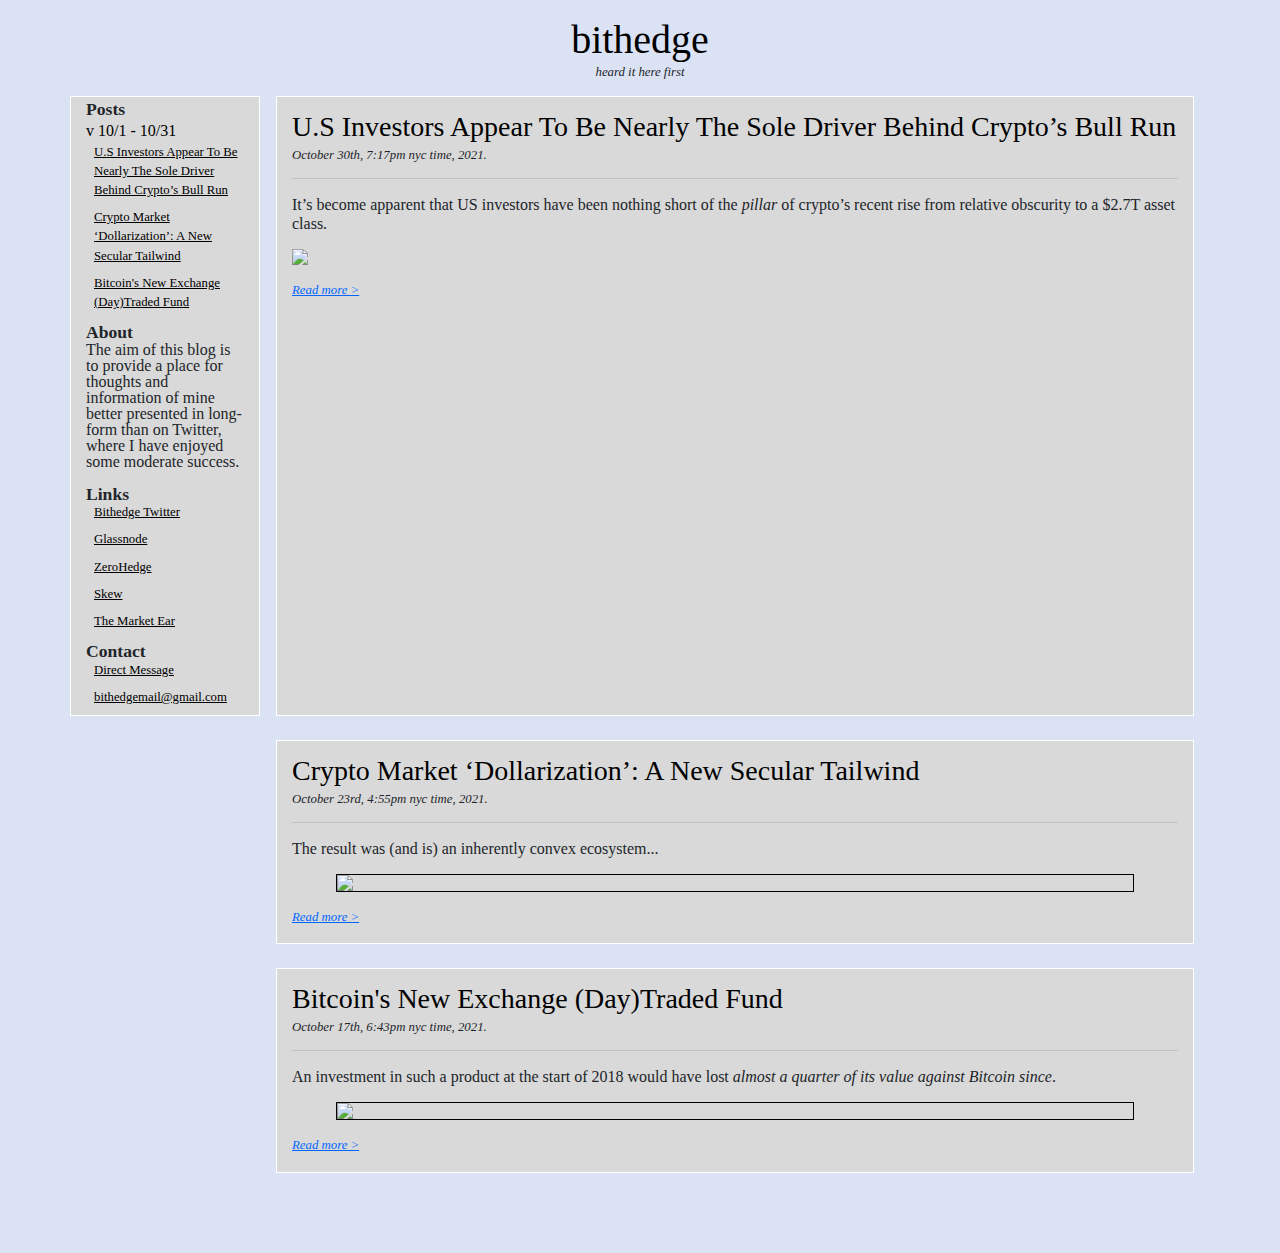
==== index.html @ c1774e4c "Update index.html" ====
<html>
	<head>
		<meta charset="utf-8">
		<meta name="viewport" content="width=device-width, initial-scale=1, shrink-to-fit=no">
		<!-- bootstrap css!-->
		<link rel="stylesheet" href="https://maxcdn.bootstrapcdn.com/bootstrap/4.0.0/css/bootstrap.min.css" integrity="sha384-Gn5384xqQ1aoWXA+058RXPxPg6fy4IWvTNh0E263XmFcJlSAwiGgFAW/dAiS6JXm" crossorigin="anonymous">
		<link rel="stylesheet" href="https://cdn.jsdelivr.net/npm/bootstrap-icons@1.5.0/font/bootstrap-icons.css">

		<!-- bootstrap js!-->
		<script src="https://code.jquery.com/jquery-3.2.1.slim.min.js" integrity="sha384-KJ3o2DKtIkvYIK3UENzmM7KCkRr/rE9/Qpg6aAZGJwFDMVNA/GpGFF93hXpG5KkN" crossorigin="anonymous"></script>
		<script src="https://cdnjs.cloudflare.com/ajax/libs/popper.js/1.12.9/umd/popper.min.js" integrity="sha384-ApNbgh9B+Y1QKtv3Rn7W3mgPxhU9K/ScQsAP7hUibX39j7fakFPskvXusvfa0b4Q" crossorigin="anonymous"></script>
		<script src="https://maxcdn.bootstrapcdn.com/bootstrap/4.0.0/js/bootstrap.min.js" integrity="sha384-JZR6Spejh4U02d8jOt6vLEHfe/JQGiRRSQQxSfFWpi1MquVdAyjUar5+76PVCmYl" crossorigin="anonymous"></script>
		
		<title> bithedge </title>
		<script src="script.js"></script>
		<link rel="stylesheet" href="style.css">
		<link rel="shortcut icon" href="favicon.ico">
		
		<!-- count site views - Google Analytics -->
		<script async src="https://www.googletagmanager.com/gtag/js?id=G-WY3QVN1WSJ"></script>
		<script>
			window.dataLayer = window.dataLayer || [];
			function gtag(){dataLayer.push(arguments);}
			gtag('js', new Date());

			gtag('config', 'G-WY3QVN1WSJ');
		</script>
	</head>
	
	<body>
		<div class="container" id="container">
		
			<a class="heading" href="https://bit-hedge.github.io"> bithedge </a>
			<p class="excerpt">heard it here first</p>
			<div class="row justify-content-center">
			
				<div class="col-2 border border-white d-none d-lg-block">
					<p class="sideheader"> Posts </p>
					<div id="accordion">
						<div class="card">
							<a class="folder" data-toggle="collapse" href="#collapseOne" onclick="flipArrow(this)">
								v 10/1 - 10/31
							</a>

							<div id="collapseOne" class="collapse hide show">
								<a class="infolder" href="https://bit-hedge.github.io/us-bull-run"> U.S Investors Appear To Be Nearly The Sole Driver Behind Crypto’s Bull Run </a>
								<a class="infolder" href="https://bit-hedge.github.io/dollarization"\> Crypto Market ‘Dollarization’: A New Secular Tailwind </a>
								<a class="infolder" href="https://bit-hedge.github.io/bitcoins-new-fund"\> Bitcoin's New Exchange (Day)Traded Fund </a>
							</div>
						</div>
					</div>		
							
					<p class="sideheader"> About </p>
					<p> The aim of this blog is to provide a place for thoughts and information of mine better presented in long-form than on Twitter,
					where I have enjoyed some moderate success. </p>
					
					<p class="sideheader"> Links </p>
					<a class="infolder" href="https://twitter.com/bit_hedge" target="_blank"\> Bithedge Twitter </a><br>
					<a class="infolder" href="https://glassnode.com/" target="_blank"\> Glassnode </a><br>
					<a class="infolder" href="https://www.zerohedge.com/" target="_blank"\> ZeroHedge </a><br>
					<a class="infolder" href="https://skew.com/" target="_blank"\> Skew </a><br>
					<a class="infolder" href="https://themarketear.com/" target="_blank"\> The Market Ear </a>
					
					<p class="sideheader"> Contact </p>
					<a class="infolder" href="https://twitter.com/bit_hedge" target="_blank"\> Direct Message </a><br>
					<a class="infolder" href="mailto:bithedgemail@gmail.com"> bithedgemail@gmail.com </a>
				</div>
				
				<div class="col-lg border border-white d-sm-block d-md-none">
					
					<div id="dropdown">
						<div class="card">
							<a class="sidebar" data-toggle="collapse" href="#collapse" onclick="flipArrow(this)">
								> Sidebar
							</a>
							<div id="collapse" class="collapse hide">
							
							
							
							
							
							<p class="sideheader"> Posts </p>
					<div id="accordion">
						<div class="card">
							<a class="folder" data-toggle="collapse" href="#collapseOne" onclick="flipArrow(this)">
								v 10/1 - 10/31
							</a>

							<div id="collapseOne" class="collapse hide show">
								<a class="infolder" href="https://bit-hedge.github.io/us-bull-run"> U.S Investors Appear To Be Nearly The Sole Driver Behind Crypto’s Bull Run </a>
								<a class="infolder" href="https://bit-hedge.github.io/dollarization"> Crypto Market ‘Dollarization’: A New Secular Tailwind </a>
								<a class="infolder" href="https://bit-hedge.github.io/bitcoins-new-fund"> Bitcoin's New Exchange (Day)Traded Fund </a>
							</div>
						</div>
					</div>		
							
					<p class="sideheader"> About </p>
					<p> The aim of this site is to provide the <i>best</i> quality original analysis and information on crypto and markets, better presented in long-form than on Twitter
					where previous posts have enjoyed some moderate success. </p>
					
					<p class="sideheader"> Links </p>
					<a class="infolder" href="https://twitter.com/bit_hedge" target="_blank"\> Bithedge Twitter </a><br>
					<a class="infolder" href="https://glassnode.com/" target="_blank"\> Glassnode </a><br>
					<a class="infolder" href="https://www.zerohedge.com/" target="_blank"\> ZeroHedge </a><br>
					<a class="infolder" href="https://skew.com/" target="_blank"\> Skew </a><br>
					<a class="infolder" href="https://themarketear.com/" target="_blank"\> The Market Ear </a>
					
					<p class="sideheader"> Contact </p>
					<a class="infolder" href="https://twitter.com/bit_hedge" target="_blank"\> Direct Message </a><br>
					<a class="infolder" href="mailto:bithedgemail@gmail.com"> bithedgemail@gmail.com </a>
							
							
							
							
							
							
							
							
							</div>
						</div>
					</div>
				</div><br>
				
				<div class="col-lg border border-white">
					<a class="title" href="https://bit-hedge.github.io/us-bull-run"> U.S Investors Appear To Be Nearly The Sole Driver Behind Crypto’s Bull Run </a> 
					<p class="subtitle"> October 30th, 7:17pm nyc time, 2021. </p>
					<hr>
					<p class="text">
						It’s become apparent that US investors have been nothing short of the <i>pillar</i> of crypto’s recent rise from relative obscurity to a $2.7T asset class.
					</p>
					<img src="img/eth-us.png"/>
					<a href="https://bit-hedge.github.io/us-bull-run" class="readmore"> Read more ></a>
				</div>
			</div>
			
			<br>
			
			<div class="row justify-content-center">
				<div class="col-2 border border-white d-none d-lg-block" style="visibility:hidden"></div>
				<div class="col-lg border border-white">
					<a class="title" href="https://bit-hedge.github.io/dollarization"> Crypto Market ‘Dollarization’: A New Secular Tailwind </a> 
					<p class="subtitle"> October 23rd, 4:55pm nyc time, 2021. </p>
					<hr>
					<p class="text">
						The result was (and is) an inherently convex ecosystem...
					</p>
					<img src="img/stables.png" class="boarded"/>
					<a href="https://bit-hedge.github.io/dollarization" class="readmore"> Read more ></a>
				</div>
			</div>
			
			<br>
			
			<div class="row justify-content-center">
				<div class="col-2 border border-white d-none d-lg-block" style="visibility:hidden"></div>
				<div class="col-lg border border-white">
					<a class="title" href="https://bit-hedge.github.io/bitcoins-new-fund"> Bitcoin's New Exchange (Day)Traded Fund </a> 
					<p class="subtitle"> October 17th, 6:43pm nyc time, 2021. </p>
					<hr>
					<p class="text">
						An investment in such a product at the start of 2018 would have lost <i>almost a quarter of its value against Bitcoin since</i>.
					</p>
					<img src="img/oct.png" class="boarded"/>
					<a href="https://bit-hedge.github.io/bitcoins-new-fund" class="readmore"> Read more ></a>
				</div>
			</div>
			
		</div>
	</body>
</html>
---- style.css ----
.heading {
	font-size: 2.5rem;
	line-height: 3rem;
	text-align: center;
	display: block;
	text-decoration: none;
	color: black;
}

.heading:hover {
	color : black;
	text-decoration: none;
}	

.excerpt {
	font-size: 0.8rem;
	text-align: center;
	font-style: italic;
}

.readmore {
	font-size: 0.8rem;
	margin-top: 1rem;
	display: inline-block;
	margin-bottom: 1rem;
	font-style: italic;
}

body {
	background-color: #dbe2f4;
	font-family: Cambria;
}

.title {
	font-size: 1.75rem;
	line-height: 1.75rem;
	padding-top: 1rem;
	display: inline-block;
	margin-bottom: 0.5rem;
	text-decoration: none;
	color: black;
}

.title:hover {
	color: black;
}

p {
	line-height: 1rem;
}

.subtitle {
	font-size: 0.8rem;
	line-height: 0.8rem;
	font-style: italic;
}

.text {
	line-height: 1.2rem;
}

.sideheader {
	font-size: 1.1rem;
	line-height: 1.1rem;
	font-weight: bold;
	margin-bottom: 0px;
	margin-top: 0.25rem;
}

.container {
	margin-top: 1rem;
	margin-bottom: 5rem;
}

.col-2 { 
	background-color: #d9d9d9;
	height: 100%;
}

.col-lg {
	background-color: #d9d9d9;
	margin-right: 1rem;
	margin-left: 1rem;
}

.card {
	border: 0px;
}

.folder {
	color: black;
	font-size: 1rem;
	border: 0px;
	text-decoration: none;
}

.sidebar {
	color: black;
	font-size: 1rem;
	border: 0px;
	text-decoration: none;
}

.folder:hover {
	color: black;
	text-decoration: none;
}

.folder::before {
	content: "";
	position: absolute;
	display: block;
	width: 100%;
	height: 1px;
	bottom: 0;
	left: 0;
	background-color: black;
	transform: scaleX(0);
	transform-origin: top left;
	transition: transform 0.2s ease;
}

.folder:hover::before {
	transform: scaleX(1);
}

.card {
	background-color: #d9d9d9;
}

.infolder {
	display: inline-block;
	font-size: 0.8rem;
	padding-left: 0.5rem;
	padding-bottom: 0.5rem;
	color: black;
}

img {
	display: block;
	margin: auto;
	max-width: 100%;
}

.boarded {
	border: 1px solid black;
	max-width: 90%;
}

ul {
	padding-left: 5rem;
}

a {
	text-decoration: underline;
	color: #0066ff;
}
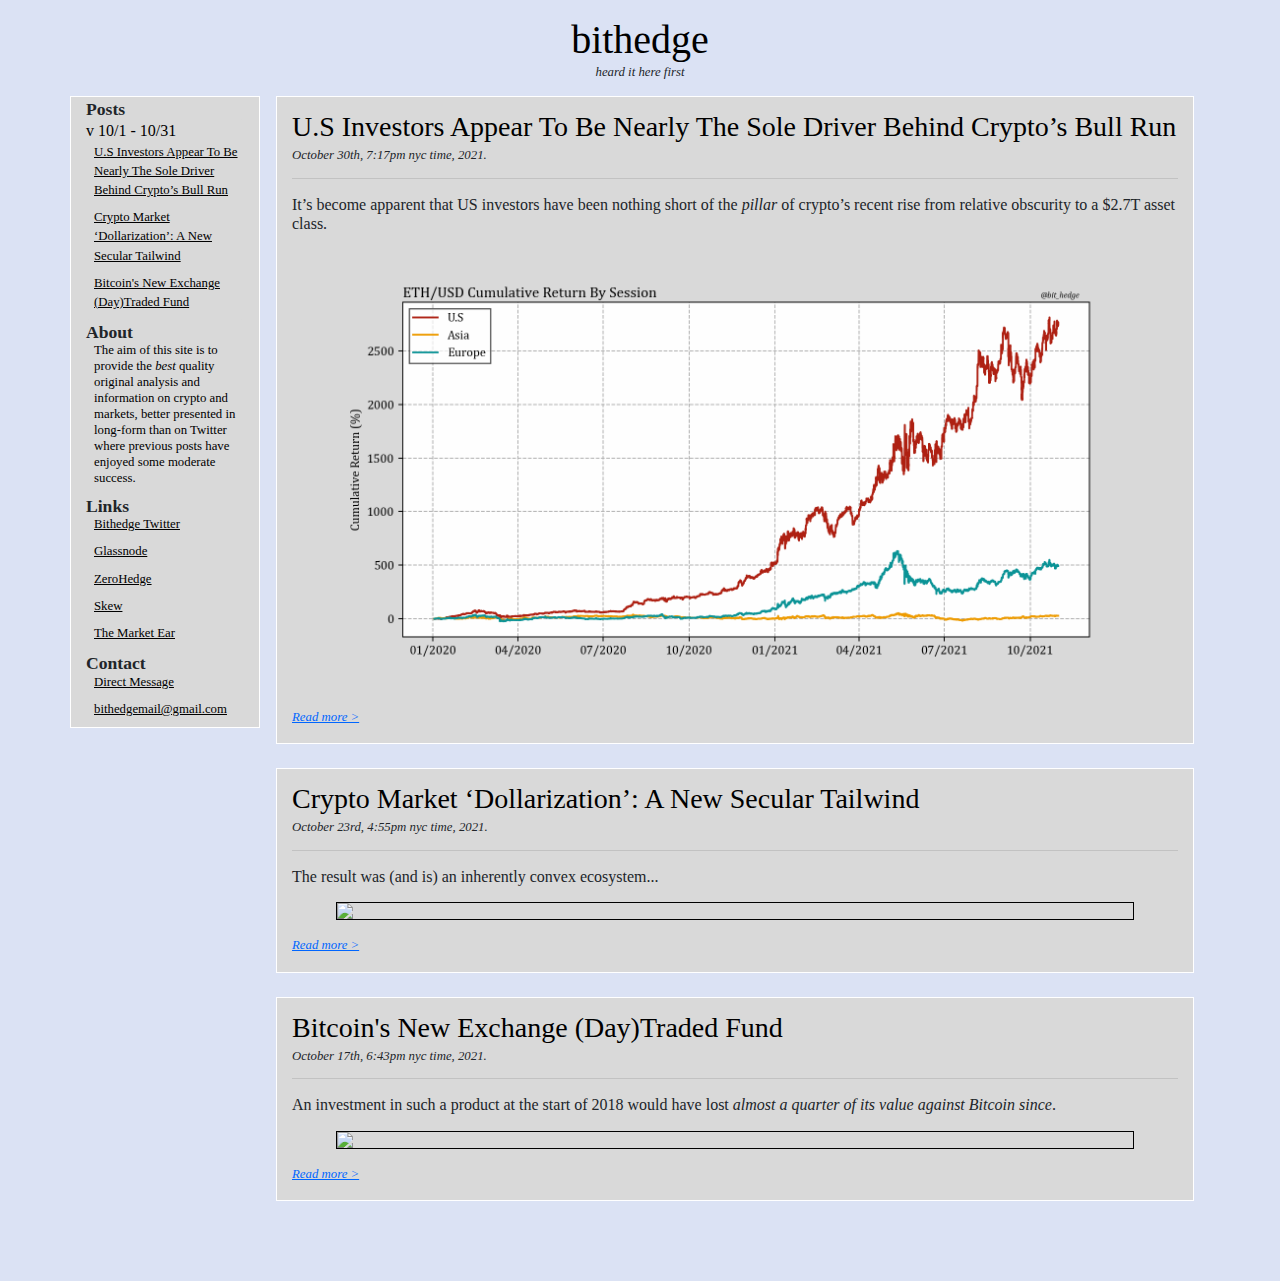
==== commit b5c644c9: "Update index.html" ====
--- a/index.html
+++ b/index.html
@@ -33,7 +33,6 @@
 			<a class="heading" href="https://bit-hedge.github.io"> bithedge </a>
 			<p class="excerpt">heard it here first</p>
 			<div class="row justify-content-center">
-			
 				<div class="col-2 border border-white d-none d-lg-block">
 					<p class="sideheader"> Posts </p>
 					<div id="accordion">
@@ -51,8 +50,8 @@
 					</div>		
 							
 					<p class="sideheader"> About </p>
-					<p> The aim of this blog is to provide a place for thoughts and information of mine better presented in long-form than on Twitter,
-					where I have enjoyed some moderate success. </p>
+					<p class="infolder" style="margin-bottom: 0rem;"> The aim of this site is to provide the <i>best</i> quality original analysis and information on crypto and markets, better presented in long-form than on Twitter
+					where previous posts have enjoyed some moderate success. </p>
 					
 					<p class="sideheader"> Links </p>
 					<a class="infolder" href="https://twitter.com/bit_hedge" target="_blank"\> Bithedge Twitter </a><br>
@@ -66,60 +65,47 @@
 					<a class="infolder" href="mailto:bithedgemail@gmail.com"> bithedgemail@gmail.com </a>
 				</div>
 				
-				<div class="col-lg border border-white d-sm-block d-md-none">
-					
+				<div class="col-lg border border-white d-sm-block d-md-none">		
 					<div id="dropdown">
 						<div class="card">
 							<a class="sidebar" data-toggle="collapse" href="#collapse" onclick="flipArrow(this)">
-								> Sidebar
+								> Menu
 							</a>
 							<div id="collapse" class="collapse hide">
-							
-							
-							
-							
-							
-							<p class="sideheader"> Posts </p>
-					<div id="accordion">
-						<div class="card">
-							<a class="folder" data-toggle="collapse" href="#collapseOne" onclick="flipArrow(this)">
-								v 10/1 - 10/31
-							</a>
+								<p class="sideheader"> Posts </p>
+								<div id="accordion">
+									<div class="card">
+										<a class="folder" data-toggle="collapse" href="#collapseTwo" onclick="flipArrow(this)">
+											v 10/1 - 10/31
+										</a>
 
-							<div id="collapseOne" class="collapse hide show">
-								<a class="infolder" href="https://bit-hedge.github.io/us-bull-run"> U.S Investors Appear To Be Nearly The Sole Driver Behind Crypto’s Bull Run </a>
-								<a class="infolder" href="https://bit-hedge.github.io/dollarization"> Crypto Market ‘Dollarization’: A New Secular Tailwind </a>
-								<a class="infolder" href="https://bit-hedge.github.io/bitcoins-new-fund"> Bitcoin's New Exchange (Day)Traded Fund </a>
-							</div>
-						</div>
-					</div>		
-							
-					<p class="sideheader"> About </p>
-					<p> The aim of this site is to provide the <i>best</i> quality original analysis and information on crypto and markets, better presented in long-form than on Twitter
-					where previous posts have enjoyed some moderate success. </p>
-					
-					<p class="sideheader"> Links </p>
-					<a class="infolder" href="https://twitter.com/bit_hedge" target="_blank"\> Bithedge Twitter </a><br>
-					<a class="infolder" href="https://glassnode.com/" target="_blank"\> Glassnode </a><br>
-					<a class="infolder" href="https://www.zerohedge.com/" target="_blank"\> ZeroHedge </a><br>
-					<a class="infolder" href="https://skew.com/" target="_blank"\> Skew </a><br>
-					<a class="infolder" href="https://themarketear.com/" target="_blank"\> The Market Ear </a>
-					
-					<p class="sideheader"> Contact </p>
-					<a class="infolder" href="https://twitter.com/bit_hedge" target="_blank"\> Direct Message </a><br>
-					<a class="infolder" href="mailto:bithedgemail@gmail.com"> bithedgemail@gmail.com </a>
-							
-							
-							
-							
-							
-							
-							
-							
+										<div id="collapseTwo" class="collapse hide show">
+											<a class="infolder" href="https://bit-hedge.github.io/us-bull-run"> U.S Investors Appear To Be Nearly The Sole Driver Behind Crypto’s Bull Run </a>
+											<a class="infolder" href="https://bit-hedge.github.io/dollarization"> Crypto Market ‘Dollarization’: A New Secular Tailwind </a>
+											<a class="infolder" href="https://bit-hedge.github.io/bitcoins-new-fund"> Bitcoin's New Exchange (Day)Traded Fund </a>
+										</div>
+									</div>
+								</div>		
+								
+								<p class="sideheader"> About </p>
+								<p class="infolder" style="margin-bottom: 0rem;"> The aim of this site is to provide the <i>best</i> quality original analysis and information on crypto and markets, better presented in long-form than on Twitter
+								where previous posts have enjoyed some moderate success. </p>
+								
+								<p class="sideheader"> Links </p>
+								<a class="infolder" href="https://twitter.com/bit_hedge" target="_blank"\> Bithedge Twitter </a><br>
+								<a class="infolder" href="https://glassnode.com/" target="_blank"\> Glassnode </a><br>
+								<a class="infolder" href="https://www.zerohedge.com/" target="_blank"\> ZeroHedge </a><br>
+								<a class="infolder" href="https://skew.com/" target="_blank"\> Skew </a><br>
+								<a class="infolder" href="https://themarketear.com/" target="_blank"\> The Market Ear </a>
+								
+								<p class="sideheader"> Contact </p>
+								<a class="infolder" href="https://twitter.com/bit_hedge" target="_blank"\> Direct Message </a><br>
+								<a class="infolder" href="mailto:bithedgemail@gmail.com"> bithedgemail@gmail.com </a>
 							</div>
 						</div>
 					</div>
-				</div><br>
+				</div>
+				<br>
 				
 				<div class="col-lg border border-white">
 					<a class="title" href="https://bit-hedge.github.io/us-bull-run"> U.S Investors Appear To Be Nearly The Sole Driver Behind Crypto’s Bull Run </a> 
--- a/style.css
+++ b/style.css
@@ -99,7 +99,11 @@
 	color: black;
 	font-size: 1rem;
 	border: 0px;
-	text-decoration: none;
+	text-decoration: underline;
+}
+
+.sidebar:hover {
+	color: black;
 }
 
 .folder:hover {
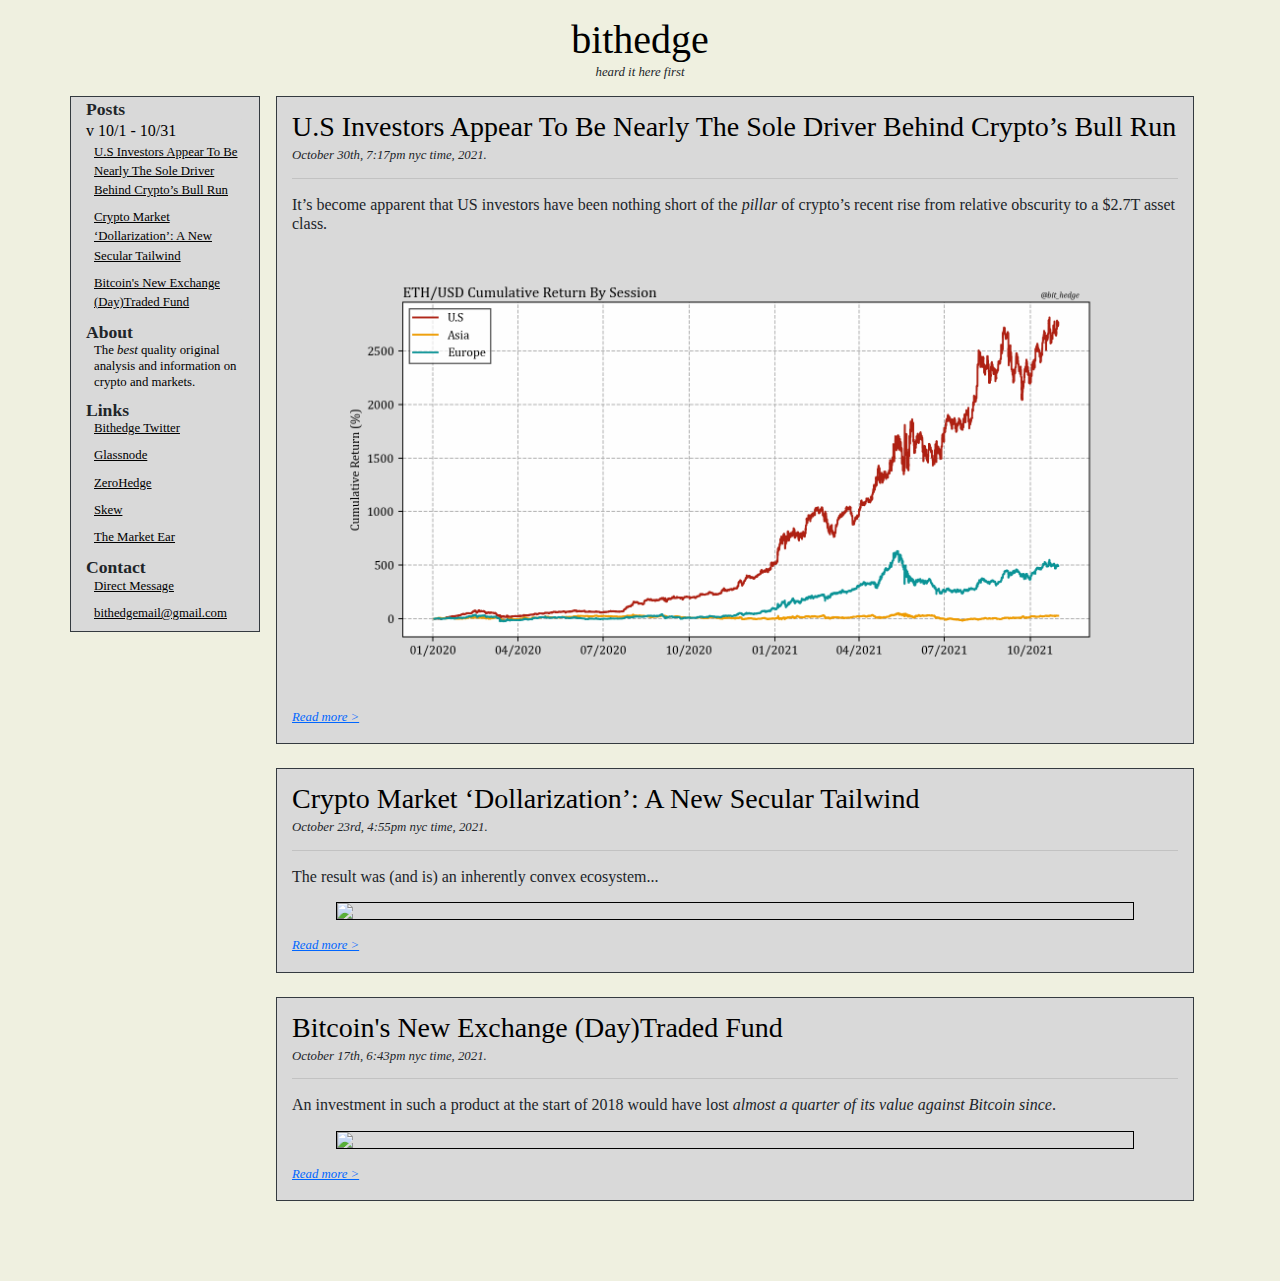
==== commit 563c868c: "Update index.html" ====
--- a/index.html
+++ b/index.html
@@ -33,7 +33,7 @@
 			<a class="heading" href="https://bit-hedge.github.io"> bithedge </a>
 			<p class="excerpt">heard it here first</p>
 			<div class="row justify-content-center">
-				<div class="col-2 border border-white d-none d-lg-block">
+				<div class="col-2 border border-dark d-none d-lg-block">
 					<p class="sideheader"> Posts </p>
 					<div id="accordion">
 						<div class="card">
@@ -50,8 +50,7 @@
 					</div>		
 							
 					<p class="sideheader"> About </p>
-					<p class="infolder" style="margin-bottom: 0rem;"> The aim of this site is to provide the <i>best</i> quality original analysis and information on crypto and markets, better presented in long-form than on Twitter
-					where previous posts have enjoyed some moderate success. </p>
+					<p class="infolder" style="margin-bottom: 0rem;"> The <i>best</i> quality original analysis and information on crypto and markets. </p>
 					
 					<p class="sideheader"> Links </p>
 					<a class="infolder" href="https://twitter.com/bit_hedge" target="_blank"\> Bithedge Twitter </a><br>
@@ -65,7 +64,7 @@
 					<a class="infolder" href="mailto:bithedgemail@gmail.com"> bithedgemail@gmail.com </a>
 				</div>
 				
-				<div class="col-lg border border-white d-sm-block d-md-none">		
+				<div class="col-lg border border-dark d-sm-block d-md-none">		
 					<div id="dropdown">
 						<div class="card">
 							<a class="sidebar" data-toggle="collapse" href="#collapse" onclick="flipArrow(this)">
@@ -88,8 +87,7 @@
 								</div>		
 								
 								<p class="sideheader"> About </p>
-								<p class="infolder" style="margin-bottom: 0rem;"> The aim of this site is to provide the <i>best</i> quality original analysis and information on crypto and markets, better presented in long-form than on Twitter
-								where previous posts have enjoyed some moderate success. </p>
+								<p class="infolder" style="margin-bottom: 0rem;"> The <i>best</i> quality original analysis and information on crypto and markets. </p>
 								
 								<p class="sideheader"> Links </p>
 								<a class="infolder" href="https://twitter.com/bit_hedge" target="_blank"\> Bithedge Twitter </a><br>
@@ -107,7 +105,7 @@
 				</div>
 				<br>
 				
-				<div class="col-lg border border-white">
+				<div class="col-lg border border-dark">
 					<a class="title" href="https://bit-hedge.github.io/us-bull-run"> U.S Investors Appear To Be Nearly The Sole Driver Behind Crypto’s Bull Run </a> 
 					<p class="subtitle"> October 30th, 7:17pm nyc time, 2021. </p>
 					<hr>
@@ -122,8 +120,8 @@
 			<br>
 			
 			<div class="row justify-content-center">
-				<div class="col-2 border border-white d-none d-lg-block" style="visibility:hidden"></div>
-				<div class="col-lg border border-white">
+				<div class="col-2 border border-dark d-none d-lg-block" style="visibility:hidden"></div>
+				<div class="col-lg border border-dark">
 					<a class="title" href="https://bit-hedge.github.io/dollarization"> Crypto Market ‘Dollarization’: A New Secular Tailwind </a> 
 					<p class="subtitle"> October 23rd, 4:55pm nyc time, 2021. </p>
 					<hr>
@@ -138,8 +136,8 @@
 			<br>
 			
 			<div class="row justify-content-center">
-				<div class="col-2 border border-white d-none d-lg-block" style="visibility:hidden"></div>
-				<div class="col-lg border border-white">
+				<div class="col-2 border border-dark d-none d-lg-block" style="visibility:hidden"></div>
+				<div class="col-lg border border-dark">
 					<a class="title" href="https://bit-hedge.github.io/bitcoins-new-fund"> Bitcoin's New Exchange (Day)Traded Fund </a> 
 					<p class="subtitle"> October 17th, 6:43pm nyc time, 2021. </p>
 					<hr>
--- a/style.css
+++ b/style.css
@@ -28,7 +28,7 @@
 }
 
 body {
-	background-color: #dbe2f4;
+	background-color: #eff0e0;
 	font-family: Cambria;
 }
 
@@ -160,3 +160,15 @@
 	text-decoration: underline;
 	color: #0066ff;
 }
+
+.commento-markdown-button, .commento-anonymous-checkbox-container, .commento-logo-container {
+	visibility: hidden;
+}
+
+.commento-submit-button: {
+	background-color: #ffffff;
+}
+
+.commento-textarea-container {
+	height: 5rem;
+}
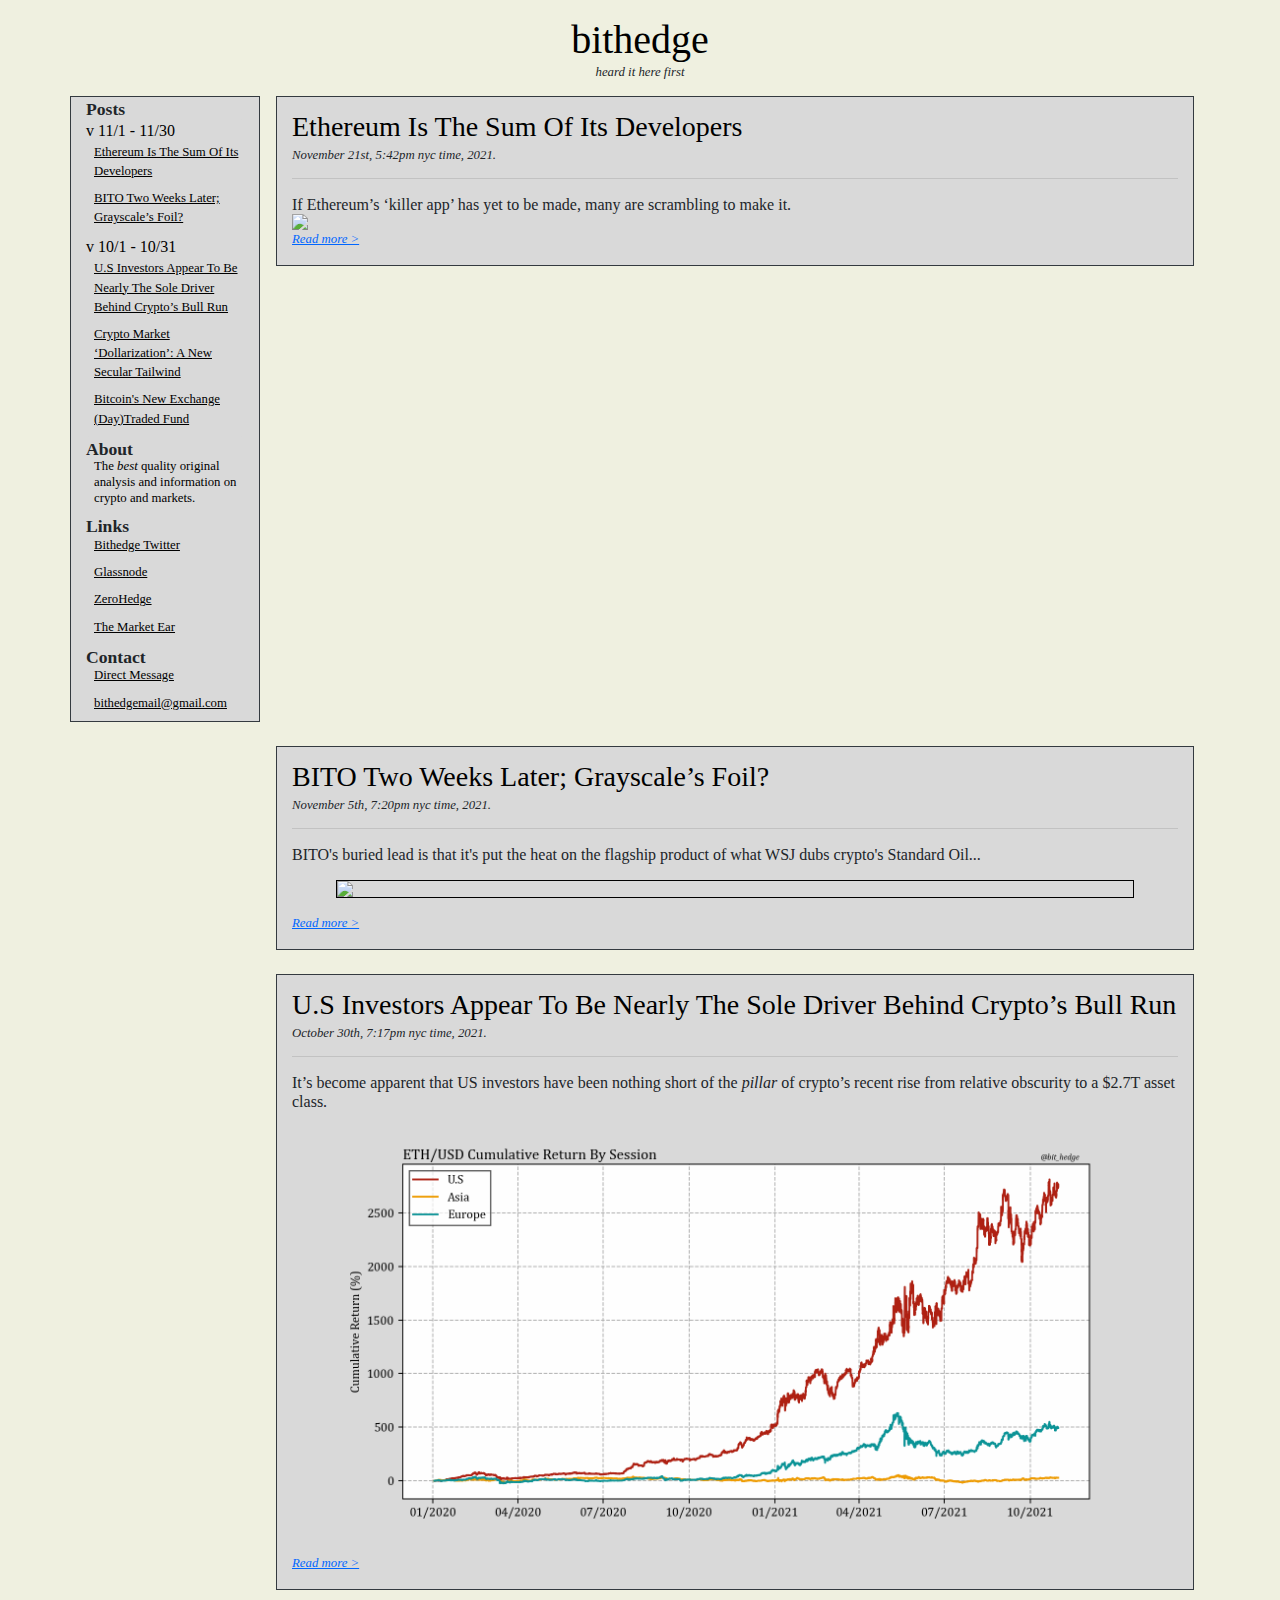
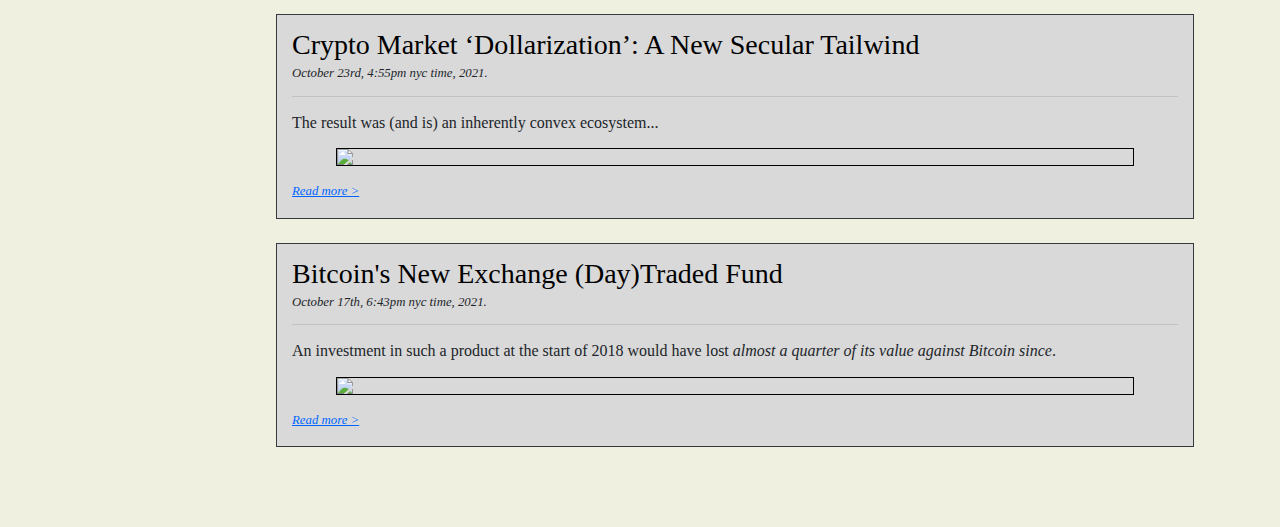
==== commit 8f8192b2: "Update index.html" ====
--- a/index.html
+++ b/index.html
@@ -37,6 +37,16 @@
 					<p class="sideheader"> Posts </p>
 					<div id="accordion">
 						<div class="card">
+						
+							<a class="folder" data-toggle="collapse" href="#collapseNov" onclick="flipArrow(this)">
+								v 11/1 - 11/30
+							</a>
+							
+							<div id="collapseNov" class="collapse hide show">
+								<a class="infolder" href="https://bit-hedge.github.io/eth-dev"> Ethereum Is The Sum Of Its Developers </a>
+								<a class="infolder" href="https://bit-hedge.github.io/bito-gbtc"> BITO Two Weeks Later; Grayscale’s Foil? </a>
+							</div>
+							
 							<a class="folder" data-toggle="collapse" href="#collapseOne" onclick="flipArrow(this)">
 								v 10/1 - 10/31
 							</a>
@@ -56,12 +66,12 @@
 					<a class="infolder" href="https://twitter.com/bit_hedge" target="_blank"\> Bithedge Twitter </a><br>
 					<a class="infolder" href="https://glassnode.com/" target="_blank"\> Glassnode </a><br>
 					<a class="infolder" href="https://www.zerohedge.com/" target="_blank"\> ZeroHedge </a><br>
-					<a class="infolder" href="https://skew.com/" target="_blank"\> Skew </a><br>
 					<a class="infolder" href="https://themarketear.com/" target="_blank"\> The Market Ear </a>
 					
 					<p class="sideheader"> Contact </p>
 					<a class="infolder" href="https://twitter.com/bit_hedge" target="_blank"\> Direct Message </a><br>
-					<a class="infolder" href="mailto:bithedgemail@gmail.com"> bithedgemail@gmail.com </a>
+					<a class="infolder" href="mailto:bithedgemail@gmail.com"> bithedgemail@gmail.com </a>			
+					
 				</div>
 				
 				<div class="col-lg border border-dark d-sm-block d-md-none">		
@@ -74,6 +84,16 @@
 								<p class="sideheader"> Posts </p>
 								<div id="accordion">
 									<div class="card">
+									
+										<a class="folder" data-toggle="collapse" href="#collapseNovTwo" onclick="flipArrow(this)">
+											v 11/1 - 11/30
+										</a>
+										
+										<div id="collapseNovTwo" class="collapse hide show">
+											<a class="infolder" href="https://bit-hedge.github.io/eth-dev"> Ethereum Is The Sum Of Its Developers </a>
+											<a class="infolder" href="https://bit-hedge.github.io/bito-gbtc"> BITO Two Weeks Later; Grayscale’s Foil? </a>
+										</div>
+									
 										<a class="folder" data-toggle="collapse" href="#collapseTwo" onclick="flipArrow(this)">
 											v 10/1 - 10/31
 										</a>
@@ -93,7 +113,6 @@
 								<a class="infolder" href="https://twitter.com/bit_hedge" target="_blank"\> Bithedge Twitter </a><br>
 								<a class="infolder" href="https://glassnode.com/" target="_blank"\> Glassnode </a><br>
 								<a class="infolder" href="https://www.zerohedge.com/" target="_blank"\> ZeroHedge </a><br>
-								<a class="infolder" href="https://skew.com/" target="_blank"\> Skew </a><br>
 								<a class="infolder" href="https://themarketear.com/" target="_blank"\> The Market Ear </a>
 								
 								<p class="sideheader"> Contact </p>
@@ -103,17 +122,50 @@
 						</div>
 					</div>
 				</div>
+				
 				<br>
 				
+				<div class="col-lg border border-dark" style="height: 100%">
+					<a class="title" href="https://bit-hedge.github.io/eth-dev"> Ethereum Is The Sum Of Its Developers </a> 
+					<p class="subtitle"> November 21st, 5:42pm nyc time, 2021. </p>
+					<hr>
+					<p class="text" style="margin-bottom: 0px;">
+						If Ethereum’s ‘killer app’ has yet to be made, many are scrambling to make it.
+					</p>
+					<img src="img/devs.png"/>
+					<a href="https://bit-hedge.github.io/eth-dev" class="readmore" style="margin-top: 0px;"> Read more ></a>
+				</div>
+			</div>
+			
+			<br>
+			
+			<div class="row justify-content-center">
+				<div class="col-2 border border-dark d-none d-lg-block" style="visibility:hidden"></div>
+				<div class="col-lg border border-dark"">
+					<a class="title" href="https://bit-hedge.github.io/bito-gbtc"> BITO Two Weeks Later; Grayscale’s Foil? </a> 
+					<p class="subtitle"> November 5th, 7:20pm nyc time, 2021. </p>
+					<hr>
+					<p class="text">
+						BITO's buried lead is that it's put the heat on the flagship product of what WSJ dubs crypto's Standard Oil...
+					</p>
+					<img src="img/gbtc-btc-bito.png" class="boarded"/>
+					<a href="https://bit-hedge.github.io/bito-gbtc" class="readmore"> Read more ></a>
+				</div>
+			</div>
+				
+			<br>
+			
+			<div class="row justify-content-center">
+				<div class="col-2 border border-dark d-none d-lg-block" style="visibility:hidden"></div>
 				<div class="col-lg border border-dark">
 					<a class="title" href="https://bit-hedge.github.io/us-bull-run"> U.S Investors Appear To Be Nearly The Sole Driver Behind Crypto’s Bull Run </a> 
 					<p class="subtitle"> October 30th, 7:17pm nyc time, 2021. </p>
 					<hr>
-					<p class="text">
+					<p class="text" style="margin-bottom: 0px;">
 						It’s become apparent that US investors have been nothing short of the <i>pillar</i> of crypto’s recent rise from relative obscurity to a $2.7T asset class.
 					</p>
 					<img src="img/eth-us.png"/>
-					<a href="https://bit-hedge.github.io/us-bull-run" class="readmore"> Read more ></a>
+					<a href="https://bit-hedge.github.io/us-bull-run" class="readmore"  style="margin-top: 0px;"> Read more ></a>
 				</div>
 			</div>
 			
--- a/style.css
+++ b/style.css
@@ -161,14 +161,34 @@
 	color: #0066ff;
 }
 
-.commento-markdown-button, .commento-anonymous-checkbox-container, .commento-logo-container {
-	visibility: hidden;
+#commento-submit-button-root {
+	background: #ffffff;
+	color: black;
+	text-transform: none;
 }
 
-.commento-submit-button: {
-	background-color: #ffffff;
+.commento-button-margin {
+	height: 10rem;
 }
 
-.commento-textarea-container {
-	height: 5rem;
+.commento-footer, .commento-anonymous-checkbox-container, .commento-markdown-button,
+.commento-sort-policy-buttons, .commento-timeago:before, .commento-options {
+	display: none;
 }
+
+.commento-comments {
+	padding-bottom: 1.5rem;
+}
+
+.commento-avatar, .commento-score {
+	display: none !important;
+}
+
+.commento-name, .commento-subtitle {
+	margin-left: 0px !important;
+}
+
+::-webkit-input-placeholder {
+  text-transform: lowercase;
+  font-size: 1rem !important;
+}
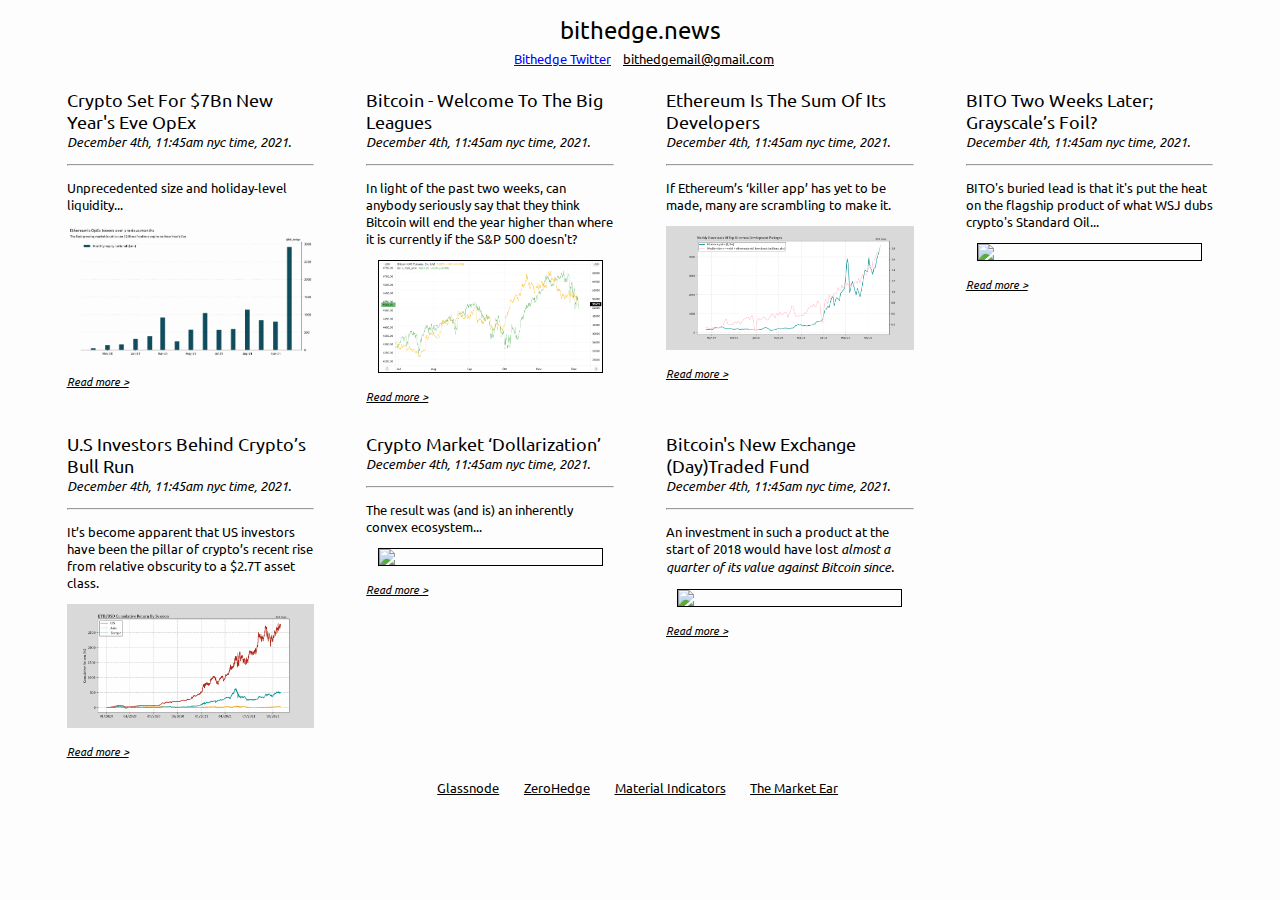
==== commit b7811fe5: "Update index.html" ====
--- a/index.html
+++ b/index.html
@@ -1,19 +1,13 @@
 <html>
 	<head>
-		<meta charset="utf-8">
-		<meta name="viewport" content="width=device-width, initial-scale=1, shrink-to-fit=no">
-		<!-- bootstrap css!-->
-		<link rel="stylesheet" href="https://maxcdn.bootstrapcdn.com/bootstrap/4.0.0/css/bootstrap.min.css" integrity="sha384-Gn5384xqQ1aoWXA+058RXPxPg6fy4IWvTNh0E263XmFcJlSAwiGgFAW/dAiS6JXm" crossorigin="anonymous">
-		<link rel="stylesheet" href="https://cdn.jsdelivr.net/npm/bootstrap-icons@1.5.0/font/bootstrap-icons.css">
-
-		<!-- bootstrap js!-->
-		<script src="https://code.jquery.com/jquery-3.2.1.slim.min.js" integrity="sha384-KJ3o2DKtIkvYIK3UENzmM7KCkRr/rE9/Qpg6aAZGJwFDMVNA/GpGFF93hXpG5KkN" crossorigin="anonymous"></script>
-		<script src="https://cdnjs.cloudflare.com/ajax/libs/popper.js/1.12.9/umd/popper.min.js" integrity="sha384-ApNbgh9B+Y1QKtv3Rn7W3mgPxhU9K/ScQsAP7hUibX39j7fakFPskvXusvfa0b4Q" crossorigin="anonymous"></script>
-		<script src="https://maxcdn.bootstrapcdn.com/bootstrap/4.0.0/js/bootstrap.min.js" integrity="sha384-JZR6Spejh4U02d8jOt6vLEHfe/JQGiRRSQQxSfFWpi1MquVdAyjUar5+76PVCmYl" crossorigin="anonymous"></script>
-		
+		
+		<!-- font !-->
+		<link rel="preconnect" href="https://fonts.googleapis.com">
+		<link rel="preconnect" href="https://fonts.gstatic.com" crossorigin>
+		<link href="https://fonts.googleapis.com/css2?family=Ubuntu+Mono&family=Ubuntu:wght@400&display=swap" rel="stylesheet">
+
 		<title> bithedge </title>
-		<script src="script.js"></script>
-		<link rel="stylesheet" href="style.css">
+		<link id="style" rel="stylesheet" href="style.css">
 		<link rel="shortcut icon" href="favicon.ico">
 		
 		<!-- count site views - Google Analytics -->
@@ -25,182 +19,209 @@
 
 			gtag('config', 'G-WY3QVN1WSJ');
 		</script>
+		
 	</head>
 	
 	<body>
-		<div class="container" id="container">
-		
-			<a class="heading" href="https://bit-hedge.github.io"> bithedge </a>
-			<p class="excerpt">heard it here first</p>
-			<div class="row justify-content-center">
-				<div class="col-2 border border-dark d-none d-lg-block">
-					<p class="sideheader"> Posts </p>
-					<div id="accordion">
-						<div class="card">
-						
-							<a class="folder" data-toggle="collapse" href="#collapseNov" onclick="flipArrow(this)">
-								v 11/1 - 11/30
-							</a>
-							
-							<div id="collapseNov" class="collapse hide show">
-								<a class="infolder" href="https://bit-hedge.github.io/eth-dev"> Ethereum Is The Sum Of Its Developers </a>
-								<a class="infolder" href="https://bit-hedge.github.io/bito-gbtc"> BITO Two Weeks Later; Grayscale’s Foil? </a>
-							</div>
-							
-							<a class="folder" data-toggle="collapse" href="#collapseOne" onclick="flipArrow(this)">
-								v 10/1 - 10/31
-							</a>
-
-							<div id="collapseOne" class="collapse hide show">
-								<a class="infolder" href="https://bit-hedge.github.io/us-bull-run"> U.S Investors Appear To Be Nearly The Sole Driver Behind Crypto’s Bull Run </a>
-								<a class="infolder" href="https://bit-hedge.github.io/dollarization"\> Crypto Market ‘Dollarization’: A New Secular Tailwind </a>
-								<a class="infolder" href="https://bit-hedge.github.io/bitcoins-new-fund"\> Bitcoin's New Exchange (Day)Traded Fund </a>
-							</div>
-						</div>
-					</div>		
-							
-					<p class="sideheader"> About </p>
-					<p class="infolder" style="margin-bottom: 0rem;"> The <i>best</i> quality original analysis and information on crypto and markets. </p>
-					
-					<p class="sideheader"> Links </p>
-					<a class="infolder" href="https://twitter.com/bit_hedge" target="_blank"\> Bithedge Twitter </a><br>
-					<a class="infolder" href="https://glassnode.com/" target="_blank"\> Glassnode </a><br>
-					<a class="infolder" href="https://www.zerohedge.com/" target="_blank"\> ZeroHedge </a><br>
-					<a class="infolder" href="https://themarketear.com/" target="_blank"\> The Market Ear </a>
-					
-					<p class="sideheader"> Contact </p>
-					<a class="infolder" href="https://twitter.com/bit_hedge" target="_blank"\> Direct Message </a><br>
-					<a class="infolder" href="mailto:bithedgemail@gmail.com"> bithedgemail@gmail.com </a>			
-					
-				</div>
-				
-				<div class="col-lg border border-dark d-sm-block d-md-none">		
-					<div id="dropdown">
-						<div class="card">
-							<a class="sidebar" data-toggle="collapse" href="#collapse" onclick="flipArrow(this)">
-								> Menu
-							</a>
-							<div id="collapse" class="collapse hide">
-								<p class="sideheader"> Posts </p>
-								<div id="accordion">
-									<div class="card">
-									
-										<a class="folder" data-toggle="collapse" href="#collapseNovTwo" onclick="flipArrow(this)">
-											v 11/1 - 11/30
-										</a>
-										
-										<div id="collapseNovTwo" class="collapse hide show">
-											<a class="infolder" href="https://bit-hedge.github.io/eth-dev"> Ethereum Is The Sum Of Its Developers </a>
-											<a class="infolder" href="https://bit-hedge.github.io/bito-gbtc"> BITO Two Weeks Later; Grayscale’s Foil? </a>
-										</div>
-									
-										<a class="folder" data-toggle="collapse" href="#collapseTwo" onclick="flipArrow(this)">
-											v 10/1 - 10/31
-										</a>
-
-										<div id="collapseTwo" class="collapse hide show">
-											<a class="infolder" href="https://bit-hedge.github.io/us-bull-run"> U.S Investors Appear To Be Nearly The Sole Driver Behind Crypto’s Bull Run </a>
-											<a class="infolder" href="https://bit-hedge.github.io/dollarization"> Crypto Market ‘Dollarization’: A New Secular Tailwind </a>
-											<a class="infolder" href="https://bit-hedge.github.io/bitcoins-new-fund"> Bitcoin's New Exchange (Day)Traded Fund </a>
-										</div>
-									</div>
-								</div>		
-								
-								<p class="sideheader"> About </p>
-								<p class="infolder" style="margin-bottom: 0rem;"> The <i>best</i> quality original analysis and information on crypto and markets. </p>
-								
-								<p class="sideheader"> Links </p>
-								<a class="infolder" href="https://twitter.com/bit_hedge" target="_blank"\> Bithedge Twitter </a><br>
-								<a class="infolder" href="https://glassnode.com/" target="_blank"\> Glassnode </a><br>
-								<a class="infolder" href="https://www.zerohedge.com/" target="_blank"\> ZeroHedge </a><br>
-								<a class="infolder" href="https://themarketear.com/" target="_blank"\> The Market Ear </a>
-								
-								<p class="sideheader"> Contact </p>
-								<a class="infolder" href="https://twitter.com/bit_hedge" target="_blank"\> Direct Message </a><br>
-								<a class="infolder" href="mailto:bithedgemail@gmail.com"> bithedgemail@gmail.com </a>
-							</div>
-						</div>
-					</div>
-				</div>
-				
-				<br>
-				
-				<div class="col-lg border border-dark" style="height: 100%">
-					<a class="title" href="https://bit-hedge.github.io/eth-dev"> Ethereum Is The Sum Of Its Developers </a> 
-					<p class="subtitle"> November 21st, 5:42pm nyc time, 2021. </p>
-					<hr>
-					<p class="text" style="margin-bottom: 0px;">
+		<a class="header" href="https://bithedge.news"> bithedge.news </a>
+
+		<div class="nav">
+		<a class="infolder" href="https://twitter.com/bit_hedge" target="_blank" style="color:blue"\> Bithedge Twitter </a>
+		<a class="infolder" href="mailto:bithedgemail@gmail.com"> bithedgemail@gmail.com </a>			
+		</div>
+		
+		<div id="desktop" style="display:none">
+		<table cellpadding="25">
+		<tr>
+		<td>
+		<a class="title" href="https://bithedge.news/nye-opex"> Crypto Set For $7Bn New Year's Eve OpEx </a> 
+					<p class="subtitle"> December 4th, 11:45am nyc time, 2021. </p>
+					<hr>
+					<p class="text">
+						Unprecedented size and holiday-level liquidity...
+					</p>
+					<img src="img/eth-opex.png"/>
+					<a href="https://bithedge.news/nye-opex" class="readmore" style="color:black"> Read more ></a>
+		</td>
+		<td>
+		<a class="title" href="https://bithedge.news/bitcoin-welcome"> Bitcoin - Welcome To The Big Leagues </a> 
+					<p class="subtitle"> December 4th, 11:45am nyc time, 2021. </p>
+					<hr>
+					<p class="text">
+						In light of the past two weeks, can anybody seriously say that they think Bitcoin will end the year higher than where it is currently if the S&P 500 doesn't?
+					</p>
+					<img src="img/btc_es.png" class="boarded"/>
+					<a href="https://bithedge.news/bitcoin-welcome" class="readmore" style="color:black"> Read more ></a>
+		</td>
+		<td>
+		<a class="title" href="https://bithedge.news/eth-dev"> Ethereum Is The Sum Of Its Developers </a> 
+					<p class="subtitle"> December 4th, 11:45am nyc time, 2021. </p>
+					<hr>
+					<p class="text">
 						If Ethereum’s ‘killer app’ has yet to be made, many are scrambling to make it.
 					</p>
 					<img src="img/devs.png"/>
-					<a href="https://bit-hedge.github.io/eth-dev" class="readmore" style="margin-top: 0px;"> Read more ></a>
-				</div>
-			</div>
-			
-			<br>
-			
-			<div class="row justify-content-center">
-				<div class="col-2 border border-dark d-none d-lg-block" style="visibility:hidden"></div>
-				<div class="col-lg border border-dark"">
-					<a class="title" href="https://bit-hedge.github.io/bito-gbtc"> BITO Two Weeks Later; Grayscale’s Foil? </a> 
-					<p class="subtitle"> November 5th, 7:20pm nyc time, 2021. </p>
+					<a href="https://bithedge.news/eth-dev" class="readmore" style="color:black"> Read more ></a>
+		</td>
+		<td>
+		<a class="title" href="https://bithedge.news/bito-gbtc"> BITO Two Weeks Later; Grayscale’s Foil? </a> 
+					<p class="subtitle"> December 4th, 11:45am nyc time, 2021. </p>
 					<hr>
 					<p class="text">
 						BITO's buried lead is that it's put the heat on the flagship product of what WSJ dubs crypto's Standard Oil...
 					</p>
 					<img src="img/gbtc-btc-bito.png" class="boarded"/>
-					<a href="https://bit-hedge.github.io/bito-gbtc" class="readmore"> Read more ></a>
-				</div>
-			</div>
-				
-			<br>
-			
-			<div class="row justify-content-center">
-				<div class="col-2 border border-dark d-none d-lg-block" style="visibility:hidden"></div>
-				<div class="col-lg border border-dark">
-					<a class="title" href="https://bit-hedge.github.io/us-bull-run"> U.S Investors Appear To Be Nearly The Sole Driver Behind Crypto’s Bull Run </a> 
-					<p class="subtitle"> October 30th, 7:17pm nyc time, 2021. </p>
-					<hr>
-					<p class="text" style="margin-bottom: 0px;">
-						It’s become apparent that US investors have been nothing short of the <i>pillar</i> of crypto’s recent rise from relative obscurity to a $2.7T asset class.
+					<a href="https://bithedge.news/bito-gbtc" class="readmore" style="color:black"> Read more ></a>
+		</td>
+		</tr>
+		<tr>
+		<td>
+		<a class="title" href="https://bithedge.news/us-bull-run"> U.S Investors Behind Crypto’s Bull Run </a> 
+					<p class="subtitle"> December 4th, 11:45am nyc time, 2021. </p>
+					<hr>
+					<p class="text">
+						It’s become apparent that US investors have been the pillar of crypto’s recent rise from relative obscurity to a $2.7T asset class.
 					</p>
 					<img src="img/eth-us.png"/>
-					<a href="https://bit-hedge.github.io/us-bull-run" class="readmore"  style="margin-top: 0px;"> Read more ></a>
-				</div>
-			</div>
-			
-			<br>
-			
-			<div class="row justify-content-center">
-				<div class="col-2 border border-dark d-none d-lg-block" style="visibility:hidden"></div>
-				<div class="col-lg border border-dark">
-					<a class="title" href="https://bit-hedge.github.io/dollarization"> Crypto Market ‘Dollarization’: A New Secular Tailwind </a> 
-					<p class="subtitle"> October 23rd, 4:55pm nyc time, 2021. </p>
+					<a href="https://bithedge.news/us-bull-run" class="readmore" style="color:black"> Read more ></a>
+		</td>
+		<td>
+		<a class="title" href="https://bithedge.news/dollarization"> Crypto Market ‘Dollarization’ </a> 
+					<p class="subtitle"> December 4th, 11:45am nyc time, 2021. </p>
 					<hr>
 					<p class="text">
 						The result was (and is) an inherently convex ecosystem...
 					</p>
 					<img src="img/stables.png" class="boarded"/>
-					<a href="https://bit-hedge.github.io/dollarization" class="readmore"> Read more ></a>
-				</div>
-			</div>
-			
-			<br>
-			
-			<div class="row justify-content-center">
-				<div class="col-2 border border-dark d-none d-lg-block" style="visibility:hidden"></div>
-				<div class="col-lg border border-dark">
-					<a class="title" href="https://bit-hedge.github.io/bitcoins-new-fund"> Bitcoin's New Exchange (Day)Traded Fund </a> 
-					<p class="subtitle"> October 17th, 6:43pm nyc time, 2021. </p>
-					<hr>
-					<p class="text">
-						An investment in such a product at the start of 2018 would have lost <i>almost a quarter of its value against Bitcoin since</i>.
+					<a href="https://bithedge.news/dollarization" class="readmore" style="color:black"> Read more ></a>
+		</td>
+		<td>
+		<a class="title" href="https://bithedge.news/bitcoins-new-fund"> Bitcoin's New Exchange (Day)Traded Fund </a> 
+					<p class="subtitle"> December 4th, 11:45am nyc time, 2021. </p>
+					<hr>
+					<p class="text">
+						An investment in such a product at the start of 2018 would have lost <i>almost a quarter of its value against Bitcoin since.</i>
 					</p>
 					<img src="img/oct.png" class="boarded"/>
-					<a href="https://bit-hedge.github.io/bitcoins-new-fund" class="readmore"> Read more ></a>
-				</div>
-			</div>
-			
-		</div>
+					<a href="https://bithedge.news/bitcoins-new-fund" class="readmore" style="color:black"> Read more ></a>
+		</td>
+		</tr>
+
+
+		</table>	
+		<div style="text-align: center">
+		<a class="infolder lower-nav" href="https://glassnode.com/" target="_blank"\> Glassnode </a>
+		<a class="infolder lower-nav" href="https://www.zerohedge.com/" target="_blank"\> ZeroHedge </a>
+		<a class="infolder lower-nav" href="https://materialindicators.com/" target="_blank"\> Material Indicators </a>
+		<a class="infolder lower-nav" href="https://themarketear.com/" target="_blank"\> The Market Ear </a>
+		</div>
+		</div>
+		<div id="mobile" style="display:none">
+		<table cellpadding="25">
+		<tr>
+		<td>
+		<a class="title" href="https://bithedge.news/nye-opex"> Crypto Set For $7Bn New Year's Eve OpEx </a> 
+					<p class="subtitle"> December 4th, 11:45am nyc time, 2021. </p>
+					<hr>
+					<p class="text">
+						Unprecedented size and holiday-level liquidity...
+					</p>
+					<img src="img/eth-opex.png"/>
+					<a href="https://bithedge.news/nye-opex" class="readmore" style="color:black"> Read more ></a>
+		</td>
+		</tr>
+		<tr>
+		<td>
+		<a class="title" href="https://bithedge.news/bitcoin-welcome"> Bitcoin - Welcome To The Big Leagues </a> 
+					<p class="subtitle"> December 4th, 11:45am nyc time, 2021. </p>
+					<hr>
+					<p class="text">
+						In light of the past two weeks, can anybody seriously say that they think Bitcoin will end the year higher than where it is currently if the S&P 500 doesn't?
+					</p>
+					<img src="img/btc_es.png" class="boarded"/>
+					<a href="https://bithedge.news/bitcoin-welcome" class="readmore" style="color:black"> Read more ></a>
+		</td>
+		</tr>
+		<tr>
+		<td>
+		<a class="title" href="https://bithedge.news/eth-dev"> Ethereum Is The Sum Of Its Developers </a> 
+					<p class="subtitle"> December 4th, 11:45am nyc time, 2021. </p>
+					<hr>
+					<p class="text">
+						If Ethereum’s ‘killer app’ has yet to be made, many are scrambling to make it.
+					</p>
+					<img src="img/devs.png"/>
+					<a href="https://bithedge.news/eth-dev" class="readmore" style="color:black"> Read more ></a>
+		</td>
+		</tr>
+		<tr>
+		<td>
+		<a class="title" href="https://bithedge.news/bito-gbtc"> BITO Two Weeks Later; Grayscale’s Foil? </a> 
+					<p class="subtitle"> December 4th, 11:45am nyc time, 2021. </p>
+					<hr>
+					<p class="text">
+						BITO's buried lead is that it's put the heat on the flagship product of what WSJ dubs crypto's Standard Oil...
+					</p>
+					<img src="img/gbtc-btc-bito.png" class="boarded"/>
+					<a href="https://bithedge.news/bito-gbtc" class="readmore" style="color:black"> Read more ></a>
+		</td>
+		</tr>
+		<tr>
+		<td>
+		<a class="title" href="https://bithedge.news/us-bull-run"> U.S Investors Behind Crypto’s Bull Run </a> 
+					<p class="subtitle"> December 4th, 11:45am nyc time, 2021. </p>
+					<hr>
+					<p class="text">
+						It’s become apparent that US investors have been the pillar of crypto’s recent rise from relative obscurity to a $2.7T asset class.
+					</p>
+					<img src="img/eth-us.png"/>
+					<a href="https://bithedge.news/us-bull-run" class="readmore" style="color:black"> Read more ></a>
+		</td>
+		</tr>
+		<tr>
+		<td>
+		<a class="title" href="https://bithedge.news/dollarization"> Crypto Market ‘Dollarization’ </a> 
+					<p class="subtitle"> December 4th, 11:45am nyc time, 2021. </p>
+					<hr>
+					<p class="text">
+						The result was (and is) an inherently convex ecosystem...
+					</p>
+					<img src="img/stables.png" class="boarded"/>
+					<a href="https://bithedge.news/dollarization" class="readmore" style="color:black"> Read more ></a>
+		</td>
+		</tr>
+		<tr>
+		<td>
+		<a class="title" href="https://bithedge.news/bitcoins-new-fund"> Bitcoin's New Exchange (Day)Traded Fund </a> 
+					<p class="subtitle"> December 4th, 11:45am nyc time, 2021. </p>
+					<hr>
+					<p class="text">
+						An investment in such a product at the start of 2018 would have lost <i>almost a quarter of its value against Bitcoin since.</i>
+					</p>
+					<img src="img/oct.png" class="boarded"/>
+					<a href="https://bithedge.news/bitcoins-new-fund" class="readmore" style="color:black"> Read more ></a>
+		</td>
+		</tr>
+		<tr>
+		<td style="text-align: right">
+		<a class="infolder lower-nav" href="https://glassnode.com/" target="_blank"\> Glassnode </a>
+		<a class="infolder lower-nav" href="https://www.zerohedge.com/" target="_blank"\> ZeroHedge </a><br>
+		<a class="infolder lower-nav" href="https://materialindicators.com/" target="_blank"\> Material Indicators </a>
+		<a class="infolder lower-nav" href="https://themarketear.com/" target="_blank"\> The Market Ear </a>
+		</td>
+		</tr>
+
+
+		</table>	
+		</div>
+		<script>
+			if(/Android|webOS|iPhone|iPod|BlackBerry|IEMobile|Opera Mini/i.test(navigator.userAgent)){
+      			style.setAttribute('href', 'style-mobile.css');
+				document.getElementById('mobile').style.display = 'initial';
+			} else {
+				document.getElementById('desktop').style.display = 'initial';
+			}
+		</script>
 	</body>
+	
 </html>
--- a/style.css
+++ b/style.css
@@ -1,144 +1,91 @@
 
-.heading {
-	font-size: 2.5rem;
-	line-height: 3rem;
-	text-align: center;
-	display: block;
-	text-decoration: none;
-	color: black;
-}
+.header {
+			font-size: 24px;
+			text-align: center;
+			display: block;
+			text-decoration: none;
+			color: black;
+			margin-top: 15px;
+		}
+		
+		.nav {
+			text-align: center;
+			display: block;
+			margin-top: 2px;
+		}
+		
+		.lower-nav {
+			margin-right: 10px;
+		}
+		
+		table {
+			width: 95%;
+			margin-left: auto;
+			margin-right: auto;
+		}
+		
+		td {
+			padding-top: 1px;
+			padding-bottom: 15px;
+			vertical-align: top;
+			text-align: left;
+			width: 25%;
+		}
+		
+		.title {
+			font-size: 18px;
+			text-decoration: none;
+			color: black;
+		}
 
-.heading:hover {
+		.title:hover {
+			color: black;
+		}
+		
+		.readmore {
+			font-size: 11px;
+			margin-top: 15px;
+			display: inline-block;
+			font-style: italic;
+		}
+		
+		.subtitle {
+			font-size: 13px;
+			margin-top: 0px;
+			font-style: italic;
+		}
+		
+		.text {
+			font-size: 13px;
+		}
+
+.header:hover {
 	color : black;
 	text-decoration: none;
 }	
 
 .excerpt {
-	font-size: 0.8rem;
+	font-size: 12px;
 	text-align: center;
 	font-style: italic;
 }
 
-.readmore {
-	font-size: 0.8rem;
-	margin-top: 1rem;
-	display: inline-block;
-	margin-bottom: 1rem;
-	font-style: italic;
-}
-
 body {
-	background-color: #eff0e0;
-	font-family: Cambria;
-}
-
-.title {
-	font-size: 1.75rem;
-	line-height: 1.75rem;
-	padding-top: 1rem;
-	display: inline-block;
-	margin-bottom: 0.5rem;
-	text-decoration: none;
-	color: black;
-}
-
-.title:hover {
-	color: black;
-}
-
-p {
-	line-height: 1rem;
-}
-
-.subtitle {
-	font-size: 0.8rem;
-	line-height: 0.8rem;
-	font-style: italic;
+	background-color: #fdfdfd;
+	font-family: Ubuntu;
+	padding-bottom: 1%;
 }
 
 .text {
-	line-height: 1.2rem;
-}
-
-.sideheader {
-	font-size: 1.1rem;
-	line-height: 1.1rem;
-	font-weight: bold;
-	margin-bottom: 0px;
-	margin-top: 0.25rem;
-}
-
-.container {
-	margin-top: 1rem;
-	margin-bottom: 5rem;
-}
-
-.col-2 { 
-	background-color: #d9d9d9;
-	height: 100%;
-}
-
-.col-lg {
-	background-color: #d9d9d9;
-	margin-right: 1rem;
-	margin-left: 1rem;
-}
-
-.card {
-	border: 0px;
-}
-
-.folder {
-	color: black;
-	font-size: 1rem;
-	border: 0px;
-	text-decoration: none;
-}
-
-.sidebar {
-	color: black;
-	font-size: 1rem;
-	border: 0px;
-	text-decoration: underline;
-}
-
-.sidebar:hover {
-	color: black;
-}
-
-.folder:hover {
-	color: black;
-	text-decoration: none;
-}
-
-.folder::before {
-	content: "";
-	position: absolute;
-	display: block;
-	width: 100%;
-	height: 1px;
-	bottom: 0;
-	left: 0;
-	background-color: black;
-	transform: scaleX(0);
-	transform-origin: top left;
-	transition: transform 0.2s ease;
-}
-
-.folder:hover::before {
-	transform: scaleX(1);
-}
-
-.card {
-	background-color: #d9d9d9;
+	font-size: 13px;
 }
 
 .infolder {
 	display: inline-block;
-	font-size: 0.8rem;
 	padding-left: 0.5rem;
 	padding-bottom: 0.5rem;
 	color: black;
+	font-size: 13px;
 }
 
 img {
@@ -161,34 +108,30 @@
 	color: #0066ff;
 }
 
-#commento-submit-button-root {
-	background: #ffffff;
-	color: black;
-	text-transform: none;
+.nav {
+	text-align: center;
+	display: block;
+	margin-top: 2px;
 }
 
-.commento-button-margin {
-	height: 10rem;
+.lower-nav {
+	margin-right: 1%;
 }
 
-.commento-footer, .commento-anonymous-checkbox-container, .commento-markdown-button,
-.commento-sort-policy-buttons, .commento-timeago:before, .commento-options {
-	display: none;
+table {
+	width: 95%;
+	margin-left: auto;
+	margin-right: auto;
 }
 
-.commento-comments {
-	padding-bottom: 1.5rem;
+td {
+	padding-top: 1%;
+	vertical-align: top;
+	text-align: left;
 }
 
-.commento-avatar, .commento-score {
-	display: none !important;
+
+
+.boarded {
+	max-width: 90%;
 }
-
-.commento-name, .commento-subtitle {
-	margin-left: 0px !important;
-}
-
-::-webkit-input-placeholder {
-  text-transform: lowercase;
-  font-size: 1rem !important;
-}
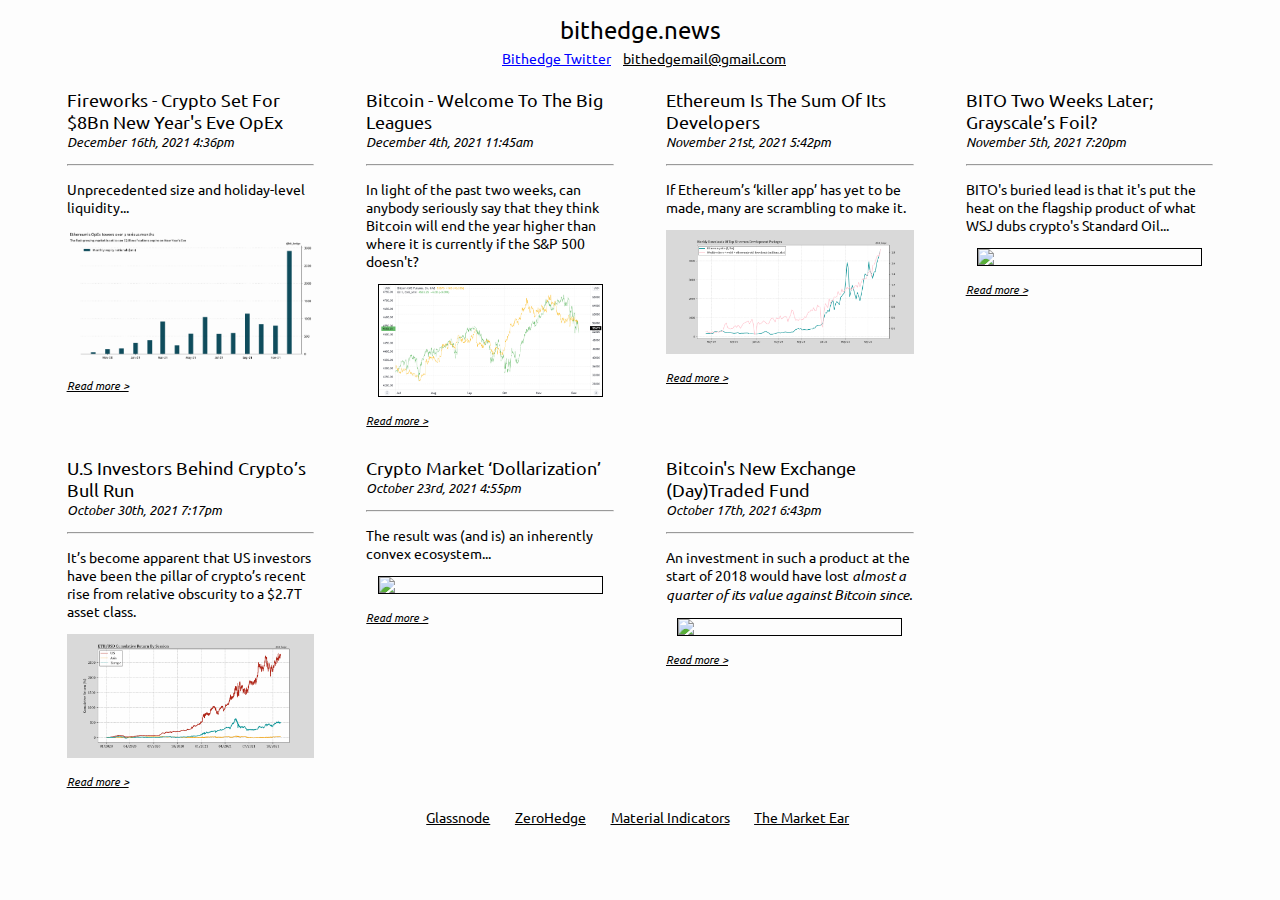
==== commit 5b9e5051: "Update index.html" ====
--- a/index.html
+++ b/index.html
@@ -11,13 +11,14 @@
 		<link rel="shortcut icon" href="favicon.ico">
 		
 		<!-- count site views - Google Analytics -->
-		<script async src="https://www.googletagmanager.com/gtag/js?id=G-WY3QVN1WSJ"></script>
+		<!-- Global site tag (gtag.js) - Google Analytics -->
+		<script async src="https://www.googletagmanager.com/gtag/js?id=G-VKHXBEYCY5"></script>
 		<script>
-			window.dataLayer = window.dataLayer || [];
-			function gtag(){dataLayer.push(arguments);}
-			gtag('js', new Date());
-
-			gtag('config', 'G-WY3QVN1WSJ');
+		  window.dataLayer = window.dataLayer || [];
+		  function gtag(){dataLayer.push(arguments);}
+		  gtag('js', new Date());
+
+		  gtag('config', 'G-VKHXBEYCY5');
 		</script>
 		
 	</head>
@@ -34,8 +35,8 @@
 		<table cellpadding="25">
 		<tr>
 		<td>
-		<a class="title" href="https://bithedge.news/nye-opex"> Crypto Set For $7Bn New Year's Eve OpEx </a> 
-					<p class="subtitle"> December 4th, 11:45am nyc time, 2021. </p>
+		<a class="title" href="https://bithedge.news/nye-opex"> Fireworks - Crypto Set For $8Bn New Year's Eve OpEx </a> 
+					<p class="subtitle">  December 16th, 2021 4:36pm </p>
 					<hr>
 					<p class="text">
 						Unprecedented size and holiday-level liquidity...
@@ -45,7 +46,7 @@
 		</td>
 		<td>
 		<a class="title" href="https://bithedge.news/bitcoin-welcome"> Bitcoin - Welcome To The Big Leagues </a> 
-					<p class="subtitle"> December 4th, 11:45am nyc time, 2021. </p>
+					<p class="subtitle"> December 4th, 2021 11:45am </p>
 					<hr>
 					<p class="text">
 						In light of the past two weeks, can anybody seriously say that they think Bitcoin will end the year higher than where it is currently if the S&P 500 doesn't?
@@ -55,7 +56,7 @@
 		</td>
 		<td>
 		<a class="title" href="https://bithedge.news/eth-dev"> Ethereum Is The Sum Of Its Developers </a> 
-					<p class="subtitle"> December 4th, 11:45am nyc time, 2021. </p>
+					<p class="subtitle"> November 21st, 2021 5:42pm </p>
 					<hr>
 					<p class="text">
 						If Ethereum’s ‘killer app’ has yet to be made, many are scrambling to make it.
@@ -65,7 +66,7 @@
 		</td>
 		<td>
 		<a class="title" href="https://bithedge.news/bito-gbtc"> BITO Two Weeks Later; Grayscale’s Foil? </a> 
-					<p class="subtitle"> December 4th, 11:45am nyc time, 2021. </p>
+					<p class="subtitle"> November 5th, 2021 7:20pm </p>
 					<hr>
 					<p class="text">
 						BITO's buried lead is that it's put the heat on the flagship product of what WSJ dubs crypto's Standard Oil...
@@ -77,7 +78,7 @@
 		<tr>
 		<td>
 		<a class="title" href="https://bithedge.news/us-bull-run"> U.S Investors Behind Crypto’s Bull Run </a> 
-					<p class="subtitle"> December 4th, 11:45am nyc time, 2021. </p>
+					<p class="subtitle"> October 30th, 2021 7:17pm </p>
 					<hr>
 					<p class="text">
 						It’s become apparent that US investors have been the pillar of crypto’s recent rise from relative obscurity to a $2.7T asset class.
@@ -87,7 +88,7 @@
 		</td>
 		<td>
 		<a class="title" href="https://bithedge.news/dollarization"> Crypto Market ‘Dollarization’ </a> 
-					<p class="subtitle"> December 4th, 11:45am nyc time, 2021. </p>
+					<p class="subtitle"> October 23rd, 2021 4:55pm </p>
 					<hr>
 					<p class="text">
 						The result was (and is) an inherently convex ecosystem...
@@ -97,7 +98,7 @@
 		</td>
 		<td>
 		<a class="title" href="https://bithedge.news/bitcoins-new-fund"> Bitcoin's New Exchange (Day)Traded Fund </a> 
-					<p class="subtitle"> December 4th, 11:45am nyc time, 2021. </p>
+					<p class="subtitle"> October 17th, 2021 6:43pm </p>
 					<hr>
 					<p class="text">
 						An investment in such a product at the start of 2018 would have lost <i>almost a quarter of its value against Bitcoin since.</i>
@@ -120,8 +121,8 @@
 		<table cellpadding="25">
 		<tr>
 		<td>
-		<a class="title" href="https://bithedge.news/nye-opex"> Crypto Set For $7Bn New Year's Eve OpEx </a> 
-					<p class="subtitle"> December 4th, 11:45am nyc time, 2021. </p>
+		<a class="title" href="https://bithedge.news/nye-opex"> Fireworks - Crypto Set For $8Bn New Year's Eve OpEx </a> 
+					<p class="subtitle"> December 4th, 2021 11:45am </p>
 					<hr>
 					<p class="text">
 						Unprecedented size and holiday-level liquidity...
@@ -133,7 +134,7 @@
 		<tr>
 		<td>
 		<a class="title" href="https://bithedge.news/bitcoin-welcome"> Bitcoin - Welcome To The Big Leagues </a> 
-					<p class="subtitle"> December 4th, 11:45am nyc time, 2021. </p>
+					<p class="subtitle"> December 16th, 2021 4:17pm </p>
 					<hr>
 					<p class="text">
 						In light of the past two weeks, can anybody seriously say that they think Bitcoin will end the year higher than where it is currently if the S&P 500 doesn't?
@@ -145,7 +146,7 @@
 		<tr>
 		<td>
 		<a class="title" href="https://bithedge.news/eth-dev"> Ethereum Is The Sum Of Its Developers </a> 
-					<p class="subtitle"> December 4th, 11:45am nyc time, 2021. </p>
+					<p class="subtitle"> November 21st, 2021 5:42pm </p>
 					<hr>
 					<p class="text">
 						If Ethereum’s ‘killer app’ has yet to be made, many are scrambling to make it.
@@ -157,7 +158,7 @@
 		<tr>
 		<td>
 		<a class="title" href="https://bithedge.news/bito-gbtc"> BITO Two Weeks Later; Grayscale’s Foil? </a> 
-					<p class="subtitle"> December 4th, 11:45am nyc time, 2021. </p>
+					<p class="subtitle"> November 5th, 2021 7:20pm </p>
 					<hr>
 					<p class="text">
 						BITO's buried lead is that it's put the heat on the flagship product of what WSJ dubs crypto's Standard Oil...
@@ -169,7 +170,7 @@
 		<tr>
 		<td>
 		<a class="title" href="https://bithedge.news/us-bull-run"> U.S Investors Behind Crypto’s Bull Run </a> 
-					<p class="subtitle"> December 4th, 11:45am nyc time, 2021. </p>
+					<p class="subtitle"> October 30th, 2021 7:17pm </p>
 					<hr>
 					<p class="text">
 						It’s become apparent that US investors have been the pillar of crypto’s recent rise from relative obscurity to a $2.7T asset class.
@@ -181,7 +182,7 @@
 		<tr>
 		<td>
 		<a class="title" href="https://bithedge.news/dollarization"> Crypto Market ‘Dollarization’ </a> 
-					<p class="subtitle"> December 4th, 11:45am nyc time, 2021. </p>
+					<p class="subtitle"> October 23rd, 2021 4:55pm </p>
 					<hr>
 					<p class="text">
 						The result was (and is) an inherently convex ecosystem...
@@ -193,7 +194,7 @@
 		<tr>
 		<td>
 		<a class="title" href="https://bithedge.news/bitcoins-new-fund"> Bitcoin's New Exchange (Day)Traded Fund </a> 
-					<p class="subtitle"> December 4th, 11:45am nyc time, 2021. </p>
+					<p class="subtitle"> October 17th, 2021 6:43pm </p>
 					<hr>
 					<p class="text">
 						An investment in such a product at the start of 2018 would have lost <i>almost a quarter of its value against Bitcoin since.</i>
--- a/style.css
+++ b/style.css
@@ -65,7 +65,7 @@
 }	
 
 .excerpt {
-	font-size: 12px;
+	font-size: 13px;
 	text-align: center;
 	font-style: italic;
 }
@@ -77,7 +77,7 @@
 }
 
 .text {
-	font-size: 13px;
+	font-size: 14px;
 }
 
 .infolder {
@@ -85,7 +85,7 @@
 	padding-left: 0.5rem;
 	padding-bottom: 0.5rem;
 	color: black;
-	font-size: 13px;
+	font-size: 14px;
 }
 
 img {
